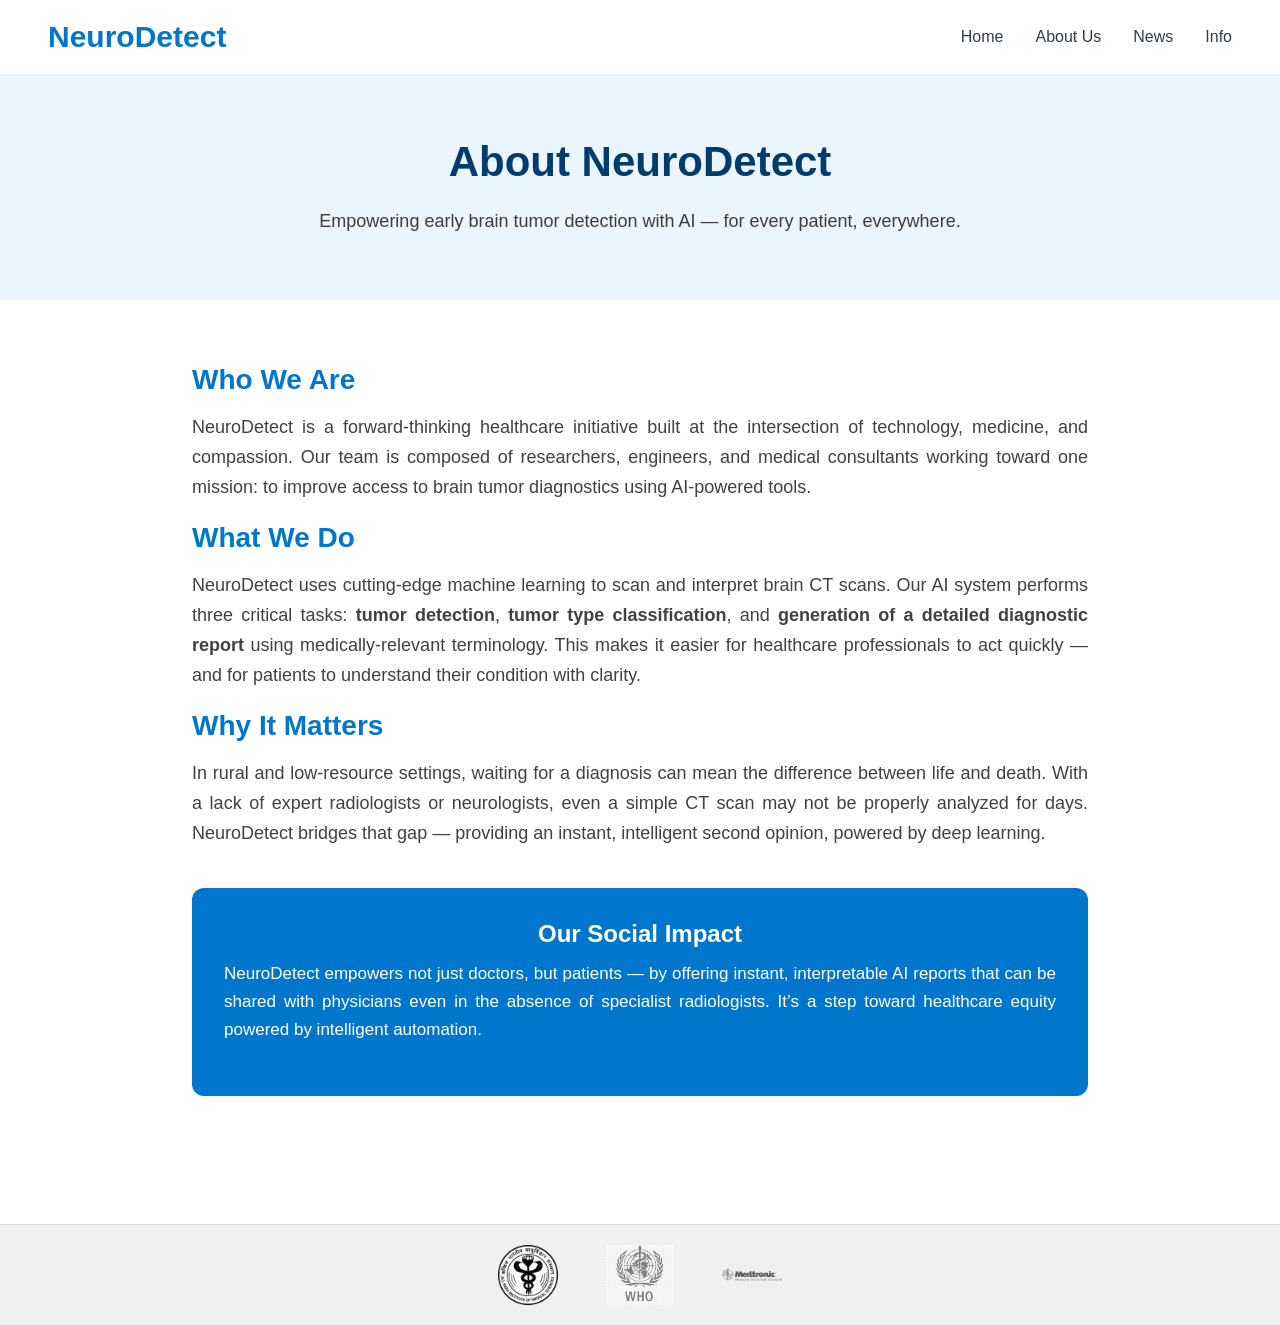
==== About.html @ 89ba2b30 "Add files via upload" ====
<!DOCTYPE html>
<html lang="en">
<head>
  <meta charset="UTF-8" />
  <meta name="viewport" content="width=device-width, initial-scale=1.0"/>
  <title>About Us | NeuroDetect</title>
  <style>
    * {
      margin: 0;
      padding: 0;
      box-sizing: border-box;
      font-family: 'Segoe UI', Tahoma, Geneva, Verdana, sans-serif;
    }

    body {
      background: white;
      color: rgb(45, 62, 80);
    }

    nav {
      background-color: white;
      display: flex;
      justify-content: space-between;
      align-items: center;
      padding: 20px 48px;
      box-shadow: 0px 2px 8px rgba(0, 0, 0, 0.06);
    }

    .logo {
      font-size: 30px;
      font-weight: bold;
      color: rgb(0, 119, 204);
    }

    .nav-links {
      display: flex;
      gap: 32px;
    }

    .nav-links a {
      text-decoration: none;
      font-size: 16px;
      font-weight: 500;
      color: rgb(45, 62, 80);
      transition: color 0.3s ease;
    }

    .nav-links a:hover {
      color: rgb(0, 119, 204);
    }

    .hero {
      background-color: rgb(235, 245, 255);
      padding: 64px 32px;
      text-align: center;
    }

    .hero h1 {
      font-size: 42px;
      color: rgb(0, 60, 110);
      margin-bottom: 20px;
    }

    .hero p {
      font-size: 18px;
      color: rgb(60, 60, 60);
      max-width: 800px;
      margin: 0 auto;
      line-height: 30px;
    }

    .section {
      padding: 64px 32px;
      max-width: 960px;
      margin: 0 auto;
    }

    .section h2 {
      font-size: 28px;
      color: rgb(0, 119, 204);
      margin-bottom: 16px;
    }

    .section p {
      font-size: 18px;
      color: rgb(65, 65, 65);
      line-height: 30px;
      margin-bottom: 20px;
      text-align: justify;
    }

    .highlight-box {
      background-color: rgb(0, 119, 204);
      color: white;
      padding: 32px;
      border-radius: 12px;
      margin-top: 40px;
      text-align: center;
    }

    .highlight-box h3 {
      font-size: 24px;
      margin-bottom: 12px;
    }

    .highlight-box p {
      font-size: 17px;
      line-height: 28px;
      color: white;
    }

    footer {
      background-color: rgb(240, 240, 240);
      padding: 20px 0;
      text-align: center;
      border-top: 1px solid rgb(220, 220, 220);
      margin-top: 64px;
    }

    .footer-logos {
      display: flex;
      justify-content: center;
      align-items: center;
      gap: 48px;
      flex-wrap: wrap;
    }

    .footer-logos img {
      height: 60px;
      object-fit: contain;
      filter: grayscale(100%);
      transition: filter 0.3s ease;
    }

    .footer-logos img:hover {
      filter: grayscale(0%);
    }

    @media (max-width: 768px) {
      nav {
        flex-direction: column;
        align-items: flex-start;
        padding: 20px;
      }

      .nav-links {
        margin-top: 12px;
        gap: 20px;
        flex-direction: column;
      }

      .hero h1 {
        font-size: 32px;
      }

      .section h2 {
        font-size: 24px;
      }

      .section p {
        font-size: 16px;
      }

      .highlight-box h3 {
        font-size: 20px;
      }
    }
  </style>
</head>
<body>

  <nav>
    <div class="logo">NeuroDetect</div>
    <div class="nav-links">
      <a href="Home.html">Home</a>
      <a href="About.html">About Us</a>
      <a href="News.html">News</a>
      <a href="Info.html">Info</a>
    </div>
  </nav>

  <div class="hero">
    <h1>About NeuroDetect</h1>
    <p>
      Empowering early brain tumor detection with AI — for every patient, everywhere.
    </p>
  </div>

  <div class="section">
    <h2>Who We Are</h2>
    <p>
      NeuroDetect is a forward-thinking healthcare initiative built at the intersection of technology, medicine, and compassion.
      Our team is composed of researchers, engineers, and medical consultants working toward one mission: to improve access to brain tumor diagnostics using AI-powered tools.
    </p>

    <h2>What We Do</h2>
    <p>
      NeuroDetect uses cutting-edge machine learning to scan and interpret brain CT scans. Our AI system performs three critical tasks:
      <strong>tumor detection</strong>, <strong>tumor type classification</strong>, and <strong>generation of a detailed diagnostic report</strong> using medically-relevant terminology.
      This makes it easier for healthcare professionals to act quickly — and for patients to understand their condition with clarity.
    </p>


    <h2>Why It Matters</h2>
    <p>
      In rural and low-resource settings, waiting for a diagnosis can mean the difference between life and death.
      With a lack of expert radiologists or neurologists, even a simple CT scan may not be properly analyzed for days.
      NeuroDetect bridges that gap — providing an instant, intelligent second opinion, powered by deep learning.
    </p>

    <div class="highlight-box">
      <h3>Our Social Impact</h3>
      <p>
        NeuroDetect empowers not just doctors, but patients — by offering instant, interpretable AI reports that can be shared with physicians even in the absence of specialist radiologists.
        It’s a step toward healthcare equity powered by intelligent automation.
      </p>      
    </div>
  </div>

  <footer>
    <div class="footer-logos">
        <img src="AIIMS _logo.png" alt="AIIMS Logo" />
        <img src="WHO_logo.jpeg" alt="WHO Logo" />
        <img src="Medtronic_logo.png" alt="Medtronic Logo" />
    </div>
  </footer>

</body>
</html>
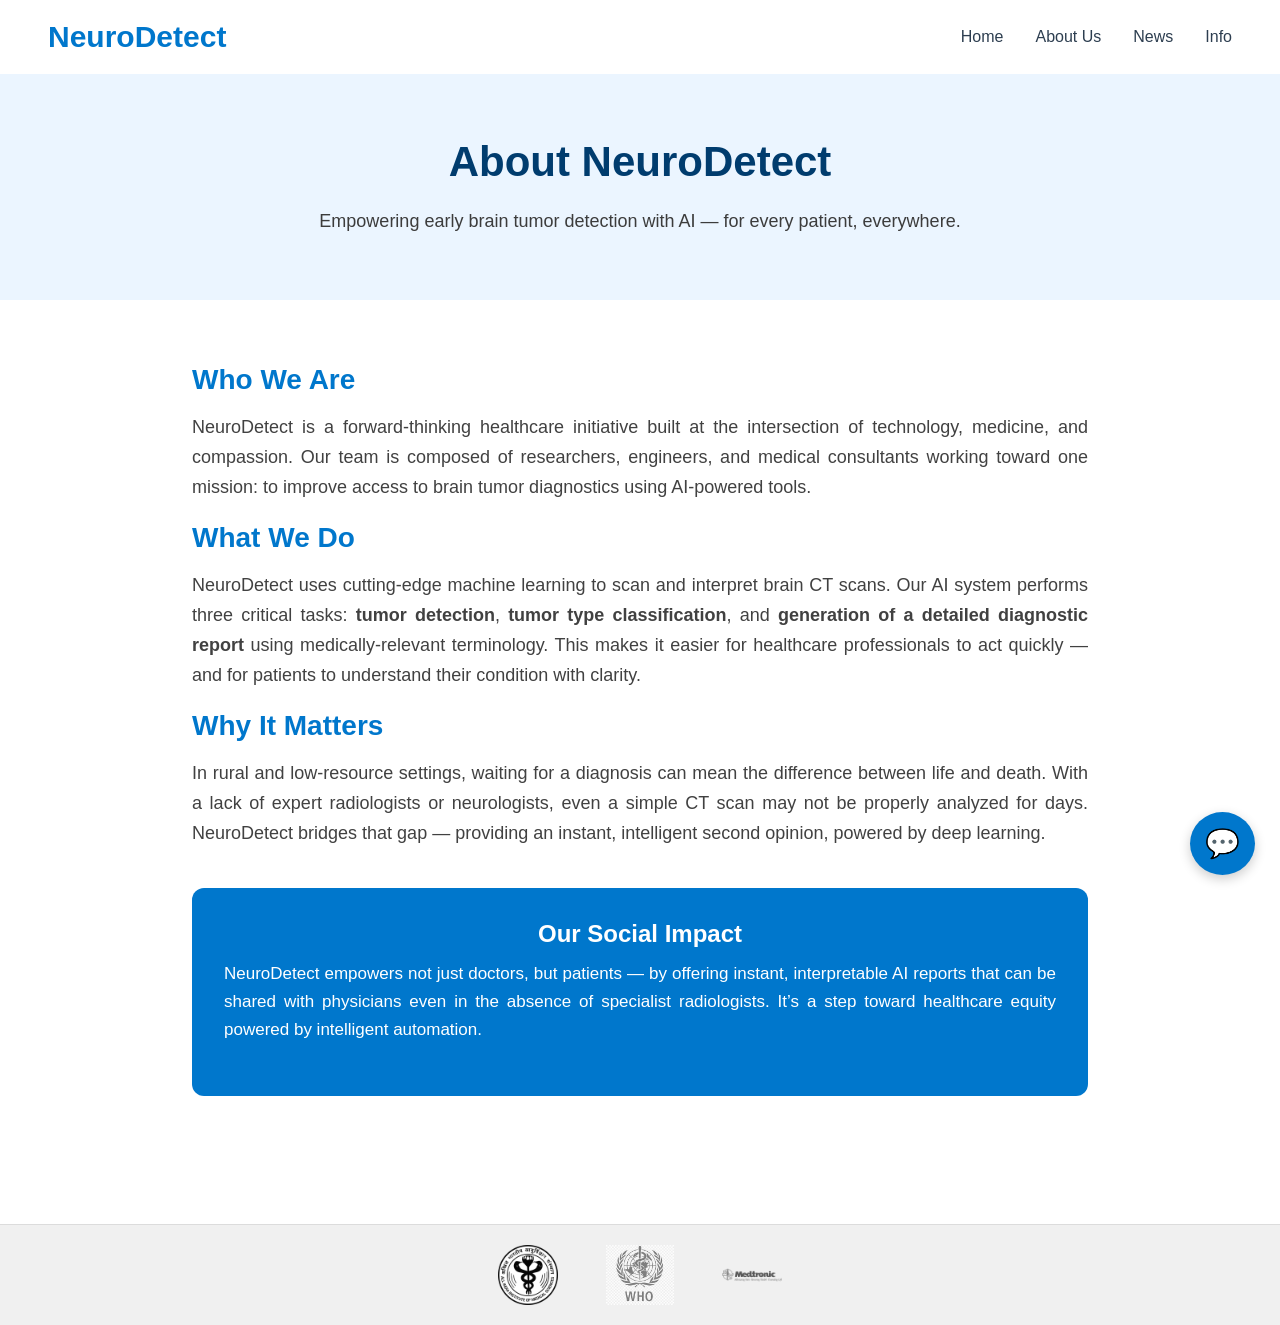
==== commit d15bb00a: "Update About.html chatbot added" ====
--- a/About.html
+++ b/About.html
@@ -135,6 +135,56 @@
     .footer-logos img:hover {
       filter: grayscale(0%);
     }
+        #chat-icon {
+  position: fixed;
+  bottom: 25px;
+  right: 25px;
+  font-size: 28px;
+  background-color: rgb(0, 119, 204);
+  color: white;
+  border-radius: 50%;
+  padding: 15px;
+  cursor: pointer;
+  box-shadow: 0 4px 12px rgba(0, 0, 0, 0.2);
+  z-index: 999;
+}
+
+#chatbot-container {
+  position: fixed;
+  bottom: 90px;
+  right: 25px;
+  width: 300px;
+  background: white;
+  border-radius: 10px;
+  box-shadow: 0 8px 20px rgba(0, 0, 0, 0.2);
+  font-family: 'Segoe UI', sans-serif;
+  z-index: 999;
+}
+
+#chat-header {
+  background-color: rgb(0, 119, 204);
+  color: white;
+  padding: 10px;
+  border-radius: 10px 10px 0 0;
+  font-weight: bold;
+  text-align: center;
+}
+
+#chat-body {
+  max-height: 250px;
+  overflow-y: auto;
+  padding: 10px;
+  font-size: 14px;
+}
+
+#chat-input {
+  width: 100%;
+  padding: 10px;
+  border: none;
+  border-top: 1px solid #ccc;
+  border-radius: 0 0 10px 10px;
+  font-size: 14px;
+}
 
     @media (max-width: 768px) {
       nav {
@@ -172,7 +222,7 @@
   <nav>
     <div class="logo">NeuroDetect</div>
     <div class="nav-links">
-      <a href="Home.html">Home</a>
+      <a href="index.html">Home</a>
       <a href="About.html">About Us</a>
       <a href="News.html">News</a>
       <a href="Info.html">Info</a>
@@ -216,7 +266,17 @@
       </p>      
     </div>
   </div>
-
+       <!-- Chatbot Launcher -->
+<div id="chat-icon" onclick="toggleChatbot()">💬</div>
+
+<!-- Chat Window -->
+<div id="chatbot-container" style="display: none;">
+  <div id="chat-header">NeuroBot</div>
+  <div id="chat-body"></div>
+  <input type="text" id="chat-input" placeholder="Ask me anything..." onkeypress="handleChat(event)" />
+</div>
+
+<script src="chatbot.js"></script>
   <footer>
     <div class="footer-logos">
         <img src="AIIMS _logo.png" alt="AIIMS Logo" />
